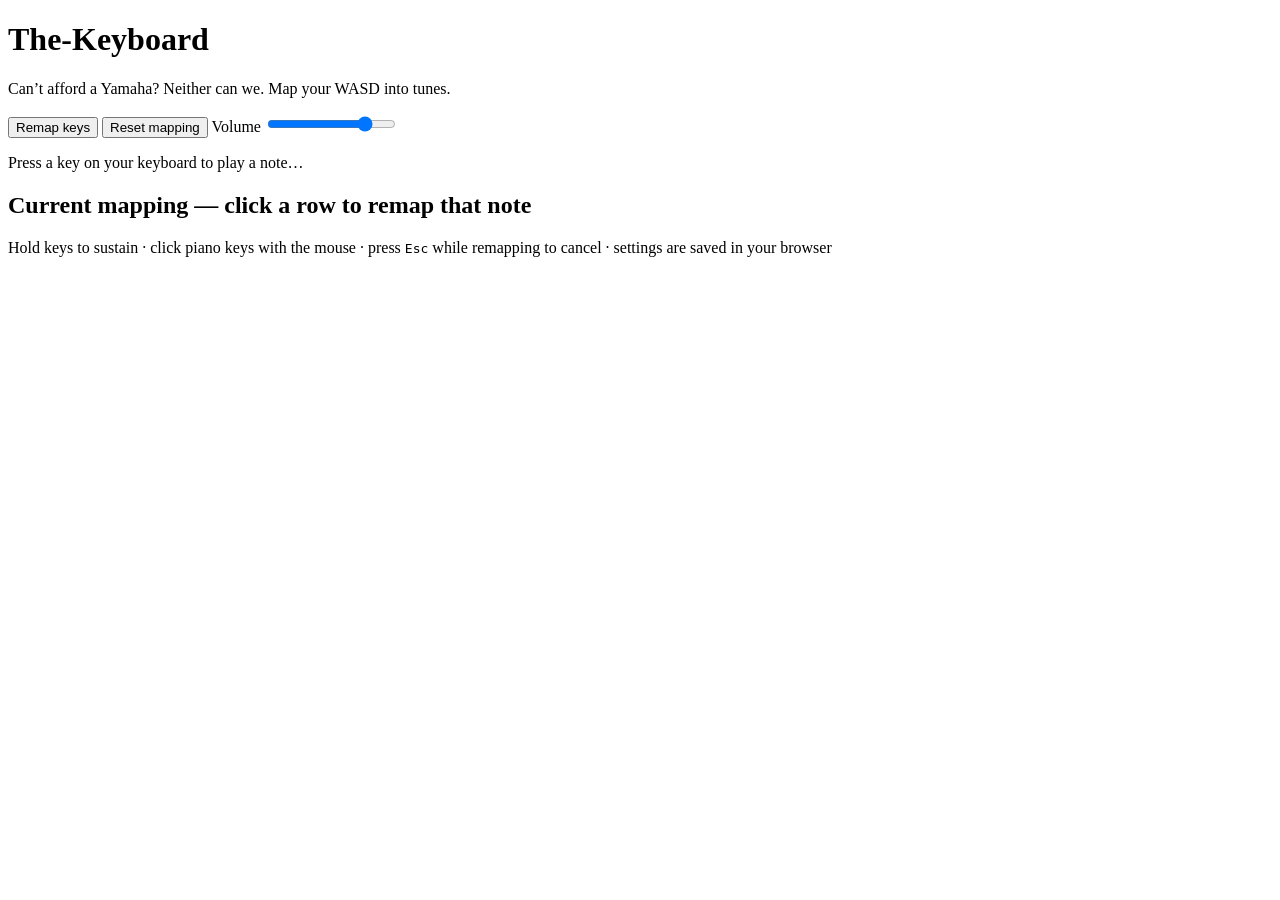
==== templates/index.html @ a75c7cb4 "Add 61-key keyboard piano as a deployable Flask app for Vercel - 61-key piano (C2-C7) with VirtualPi" ====
<!DOCTYPE html>
<html lang="en">
<head>
  <meta charset="UTF-8" />
  <meta name="viewport" content="width=device-width, initial-scale=1.0" />
  <meta name="theme-color" content="#0d0e1c" />
  <title>The-Keyboard — play your keyboard like a piano</title>
  <link rel="stylesheet" href="static/style.css" />
</head>
<body>
  <header class="topbar">
    <h1>The-Keyboard</h1>
    <p class="tagline">Can&rsquo;t afford a Yamaha? Neither can we. Map your WASD into tunes.</p>
  </header>

  <main>
    <section class="controls">
      <button id="remap-toggle" class="btn" title="Click a piano key, then press a keyboard key to map it">Remap keys</button>
      <button id="reset-btn" class="btn" title="Restore the default mapping">Reset mapping</button>
      <label class="volume">
        <span>Volume</span>
        <input id="volume" type="range" min="0" max="1" step="0.01" value="0.8" />
      </label>
    </section>

    <p id="status" class="status">Press a key on your keyboard to play a note…</p>

    <section class="piano-wrap">
      <div id="piano" class="piano">
        <div class="keys-area" id="keys-area"></div>
      </div>
    </section>

    <section id="remap-banner" class="banner hidden">
      <span id="banner-text"></span>
    </section>

    <section class="mapping-panel">
      <h2>Current mapping &mdash; click a row to remap that note</h2>
      <div id="mapping-list" class="mapping-list"></div>
    </section>
  </main>

  <footer>
    <p>
      Hold keys to sustain &middot; click piano keys with the mouse &middot;
      press <kbd>Esc</kbd> while remapping to cancel &middot; settings are saved in your browser
    </p>
  </footer>

  <script src="static/app.js"></script>
</body>
</html>
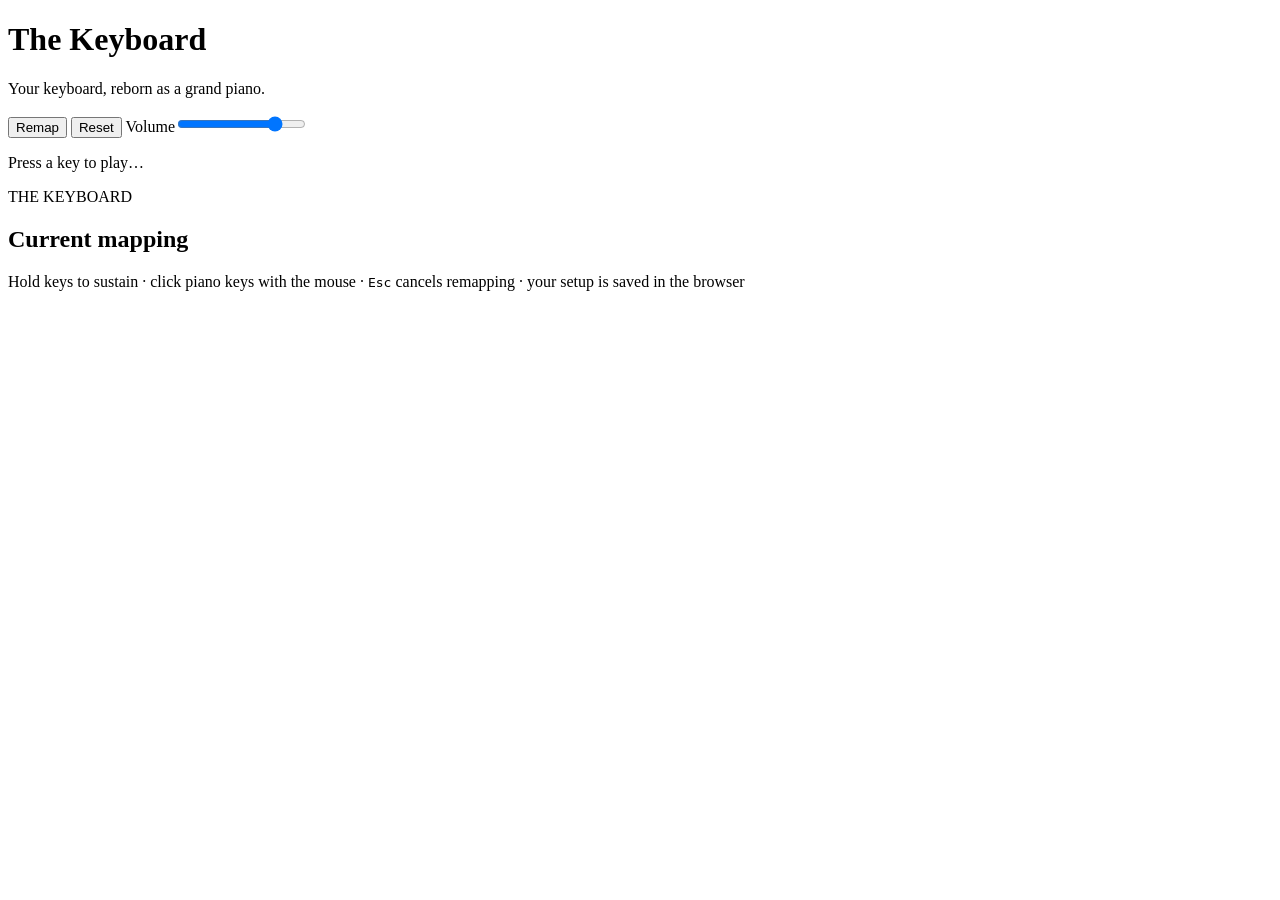
==== commit 54611d44: "Fresh start: rebuild as a glossy grand piano Scrap the old build and rebuild from scratch: - Glossy " ====
--- a/templates/index.html
+++ b/templates/index.html
@@ -3,49 +3,44 @@
 <head>
   <meta charset="UTF-8" />
   <meta name="viewport" content="width=device-width, initial-scale=1.0" />
-  <meta name="theme-color" content="#0d0e1c" />
-  <title>The-Keyboard — play your keyboard like a piano</title>
+  <meta name="theme-color" content="#08080a" />
+  <title>The-Keyboard — a grand piano on your keyboard</title>
   <link rel="stylesheet" href="static/style.css" />
 </head>
 <body>
   <header class="topbar">
-    <h1>The-Keyboard</h1>
-    <p class="tagline">Can&rsquo;t afford a Yamaha? Neither can we. Map your WASD into tunes.</p>
+    <h1>The&nbsp;Keyboard</h1>
+    <p class="tagline">Your keyboard, reborn as a grand piano.</p>
   </header>
 
   <main>
-    <section class="controls">
-      <button id="remap-toggle" class="btn" title="Click a piano key, then press a keyboard key to map it">Remap keys</button>
-      <button id="reset-btn" class="btn" title="Restore the default mapping">Reset mapping</button>
-      <label class="volume">
-        <span>Volume</span>
-        <input id="volume" type="range" min="0" max="1" step="0.01" value="0.8" />
-      </label>
-    </section>
+    <div class="console">
+      <div class="controls">
+        <button id="remap-toggle" class="btn" title="Click a piano key, then press a keyboard key to map it">Remap</button>
+        <button id="reset-btn" class="btn" title="Restore the default mapping">Reset</button>
+        <label class="volume"><span>Volume</span><input id="volume" type="range" min="0" max="1" step="0.01" value="0.8" /></label>
+      </div>
 
-    <p id="status" class="status">Press a key on your keyboard to play a note…</p>
+      <p id="status" class="status">Press a key to play&hellip;</p>
 
-    <section class="piano-wrap">
-      <div id="piano" class="piano">
-        <div class="keys-area" id="keys-area"></div>
+      <div class="piano-shell">
+        <div class="fallboard"><span class="brand">THE&nbsp;KEYBOARD</span></div>
+        <div class="piano">
+          <div class="keys-area" id="keys-area"></div>
+        </div>
       </div>
-    </section>
 
-    <section id="remap-banner" class="banner hidden">
-      <span id="banner-text"></span>
-    </section>
+      <p id="remap-banner" class="banner hidden"><span id="banner-text"></span></p>
 
-    <section class="mapping-panel">
-      <h2>Current mapping &mdash; click a row to remap that note</h2>
-      <div id="mapping-list" class="mapping-list"></div>
-    </section>
+      <section class="mapping-panel">
+        <h2>Current mapping</h2>
+        <div id="mapping-list" class="mapping-list"></div>
+      </section>
+    </div>
   </main>
 
   <footer>
-    <p>
-      Hold keys to sustain &middot; click piano keys with the mouse &middot;
-      press <kbd>Esc</kbd> while remapping to cancel &middot; settings are saved in your browser
-    </p>
+    <p>Hold keys to sustain &middot; click piano keys with the mouse &middot; <kbd>Esc</kbd> cancels remapping &middot; your setup is saved in the browser</p>
   </footer>
 
   <script src="static/app.js"></script>
